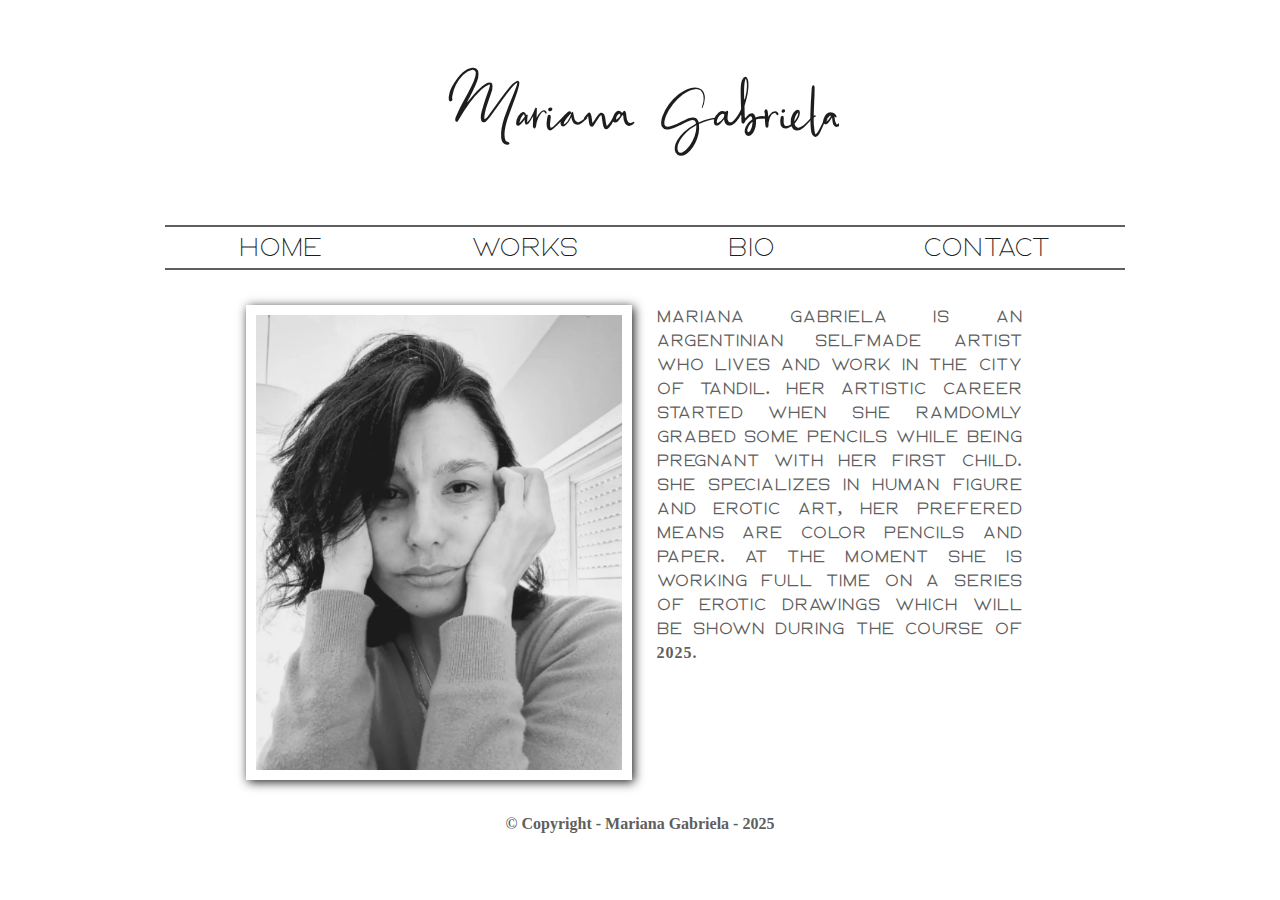
==== bio.html @ d97a7ef5 "Creates all sections except for works" ====
<!DOCTYPE html>
<html lang="en">
<head>
    <meta charset="UTF-8">
    <meta name="viewport" content="width=device-width, initial-scale=1.0">
    <title>Mariana Gabriela</title>
    <link rel="stylesheet" href="style.css">
</head>
<body>
    <header class="header">
        <div class="title">Mariana Gabriela</div>
    </header>
    <main class="main">
        <div class="nav-bar">
            <div class="link-container">
                <a class="link" href="index.html">HOME</a>
                <a class="link" href="works.html">WORKS</a>
                <a class="link" href="bio.html">BIO</a>
                <a class="link" href="contact.html">CONTACT</a>
            </div>
        </div>
        <div class="presentation">
           <div class="bio-pic">
				<img class="marian-pic" src="./Captura desde 2024-12-09 12-30-14.png">
		   </div>
		   <div class="biography">
				Mariana Gabriela is an Argentinian selfmade artist who lives and work in the city of Tandil.
				Her artistic career started when she ramdomly grabed some pencils while being pregnant with her first child.
				She specializes in human figure and erotic art, her prefered means are color pencils and paper.
				At the moment she is working full time on a series of erotic drawings which will be shown during the course of 2025.
		   </div>
        </div>
    </main>
    <footer class="footer">
        <div class="copyright-container">
            <h6 class="copyright">© Copyright - Mariana Gabriela - 2025</h6>
        </div>
    </footer>
</body>
</html>
---- style.css ----
@font-face {
    font-family: amsterdam;
    src: url(./amsterdam_3/Amsterdam.ttf);
  }

@font-face {
    font-family: ablation;
    src: url(./Ablation-Font/Ablation_PersonalUse.otf);
}  
*{
    margin: 0;
    padding: 0;
    overflow-x: hidden;
    /*border: 1px solid red;*/
}

.header{
    display: flex;
    justify-content: center;
    height: 20vh;
    padding: 20px;
    overflow: hidden;
}

.title{
    height: auto;
    font-size: 10vw;
    font-family: amsterdam, cursive;
    color: #1d1d1d;
    align-self: center;
}

.nav-bar{
    height: 45px;
    width: 100vw;
    padding: 5px;
    display: flex;
    justify-content: center;
}

.link-container{
    height: 90%;
    width: 75%;
    display: flex;
    justify-content: space-around;
    align-self: center;
    border-top: #5f5f5f 2px solid;
    border-bottom: #5f5f5f 2px solid;
}

.link{
    text-decoration: none;
    color:#1d1d1d;
    font-size: 2vw;
    align-self: center;
    font-family: ablation;
}

.link:hover{
    color: #5f5f5f;
    cursor: pointer;
}

.presentation{
    display: flex;
    justify-content: center;
    padding: 30px;
    height: 70%;
}

.img-presentation{
    box-shadow: #1d1d1d 2px 2px 10px;
    width: 50%;
    height: auto;
}

.footer{
    display: flex;
    justify-content: center;
    width: 100vw;
   
}

.copyright-container{
    width: 75%;
    display: flex;
    justify-content: center;
    height: 25px;
    padding: 5px;
    /*border-top: 1px #5f5f5f solid;*/
}

.copyright{
    font-size: 1vw;
    color:#5f5f5f;
}


  /*bio style*/
  
  .bio-pic{
	  height: 70%;
	  width: 30%;
	  padding: 10px;
	  box-shadow: #1d1d1d 2px 2px 10px;
	  display: flex;
	  justify-content: center;
	  
  }
  
  .marian-pic{
	  width: auto;
	  height: auto;
  }
  
  .biography{
	  height: 90%;
	  width: 30%;
	  /*padding: 5px;*/
	  margin: 0 12px 10px 25px;
	  font-family: ablation; 
	  font-size: 16px;
	  font-weight: 800;
	  letter-spacing: 1px;
	  line-height: 1.5rem;
	  color: #5f5f5f;
	  text-align: justify;
  }
  
  .contact-container{
	  margin-left: 25px;
	  display: flex;
	  flex-direction: column;
	  font-family: ablation;
	  font-weight: 800;
	  font-size: 24px;
	  line-height: 30px;
  }
  
  .icon-container{
	  margin-top: 10px;
  }
  
  .icon{
	  width: 30px;
	  height: auto;
	  margin-right: 10px;
  }
  
  @media only screen and (max-width: 768px) {
    .title{
       font-size: 96px;
    }

    .link{
        font-size: 20px;
    }

    .img-presentation {
        width: 80vw;
	}
	
	.presentation{
		flex-direction: column;
		align-items: center;
	}
	
	.marian-pic{
		width: 90vw;
	}
	
	.biography{
		width: 60vw;
		margin-top: 15px;
	}
  }
  
  .copyright{
	  font-size: 16px;
  }
  
  .contact-container{
	  margin-top: 25px;
	  
  }
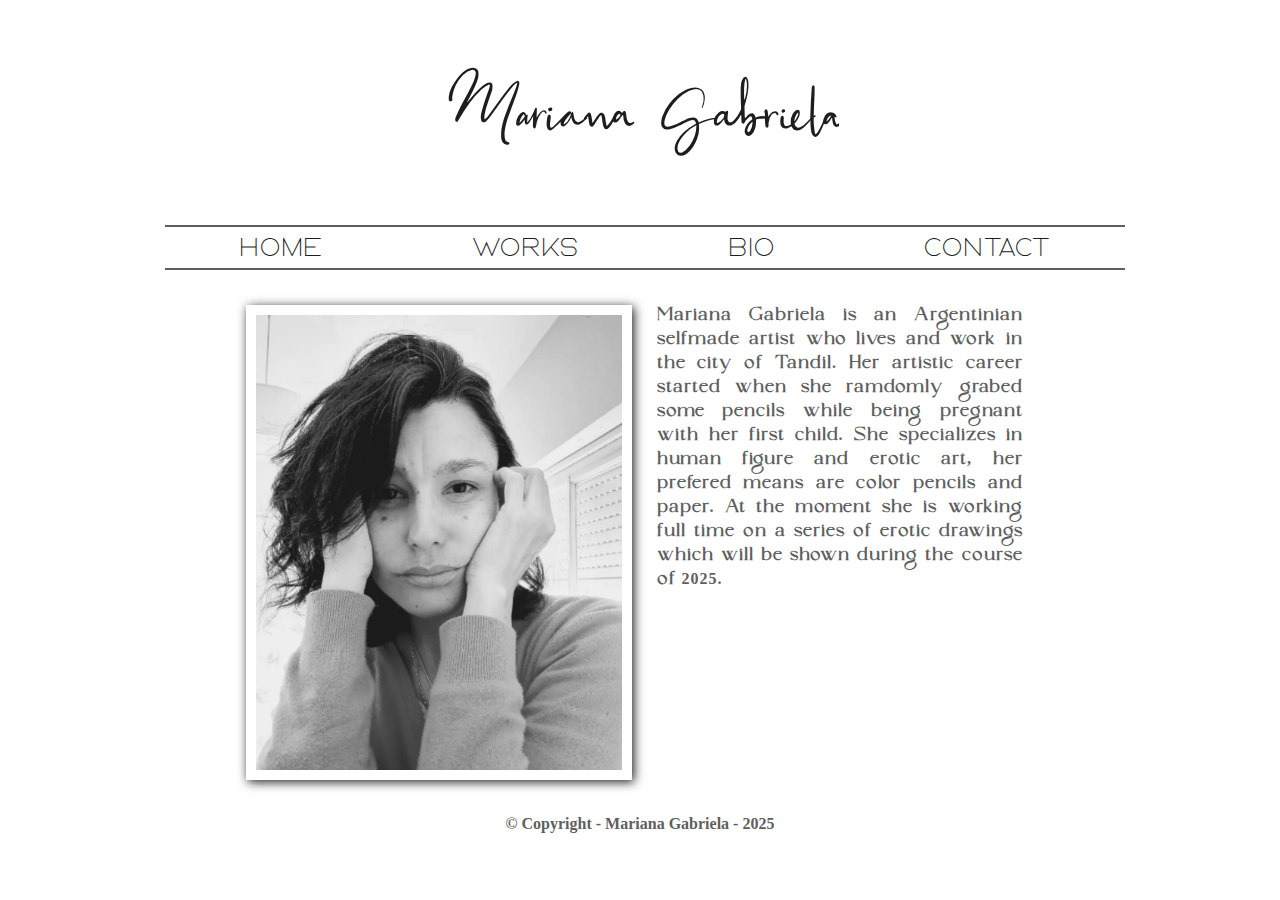
==== commit 4c3f14ca: "Adds fonts to sections" ====
--- a/bio.html
+++ b/bio.html
@@ -16,7 +16,7 @@
                 <a class="link" href="index.html">HOME</a>
                 <a class="link" href="works.html">WORKS</a>
                 <a class="link" href="bio.html">BIO</a>
-                <a class="link" href="contact.html">CONTACT</a>
+                <a class="link" href="contacts.html">CONTACT</a>
             </div>
         </div>
         <div class="presentation">
--- a/style.css
+++ b/style.css
@@ -6,7 +6,19 @@
 @font-face {
     font-family: ablation;
     src: url(./Ablation-Font/Ablation_PersonalUse.otf);
-}  
+}
+
+@font-face {
+    font-family: kugile;
+    src: url(./kugile/Kugile_Demo.ttf);
+}
+
+@font-face {
+    font-family: lato;
+    src: url(./lato/Lato-Regular.ttf);
+}
+
+
 *{
     margin: 0;
     padding: 0;
@@ -87,7 +99,6 @@
     justify-content: center;
     height: 25px;
     padding: 5px;
-    /*border-top: 1px #5f5f5f solid;*/
 }
 
 .copyright{
@@ -118,33 +129,45 @@
 	  width: 30%;
 	  /*padding: 5px;*/
 	  margin: 0 12px 10px 25px;
-	  font-family: ablation; 
+	  font-family: kugile; 
 	  font-size: 16px;
 	  font-weight: 800;
 	  letter-spacing: 1px;
 	  line-height: 1.5rem;
 	  color: #5f5f5f;
 	  text-align: justify;
+      overflow: hidden;
   }
   
   .contact-container{
-	  margin-left: 25px;
-	  display: flex;
+      margin-left: 25px;
+      /*padding: 50px;*/
+      padding-left: 0;
+      display: flex;
 	  flex-direction: column;
-	  font-family: ablation;
-	  font-weight: 800;
-	  font-size: 24px;
-	  line-height: 30px;
-  }
-  
+      justify-content: flex-end;
+	  font-family: kugile;
+	  overflow:  hidden;
+	  font-size: 16px;
+	  line-height: 18px;
+      letter-spacing: 1.5px;
+      
+  }
+
+  .address{
+    overflow: hidden;
+  }
+   
   .icon-container{
-	  margin-top: 10px;
+	  margin-top: 15px;
+      overflow: hidden;
   }
   
   .icon{
-	  width: 30px;
+	  width: 20px;
 	  height: auto;
 	  margin-right: 10px;
+      overflow: hidden;
   }
   
   @media only screen and (max-width: 768px) {
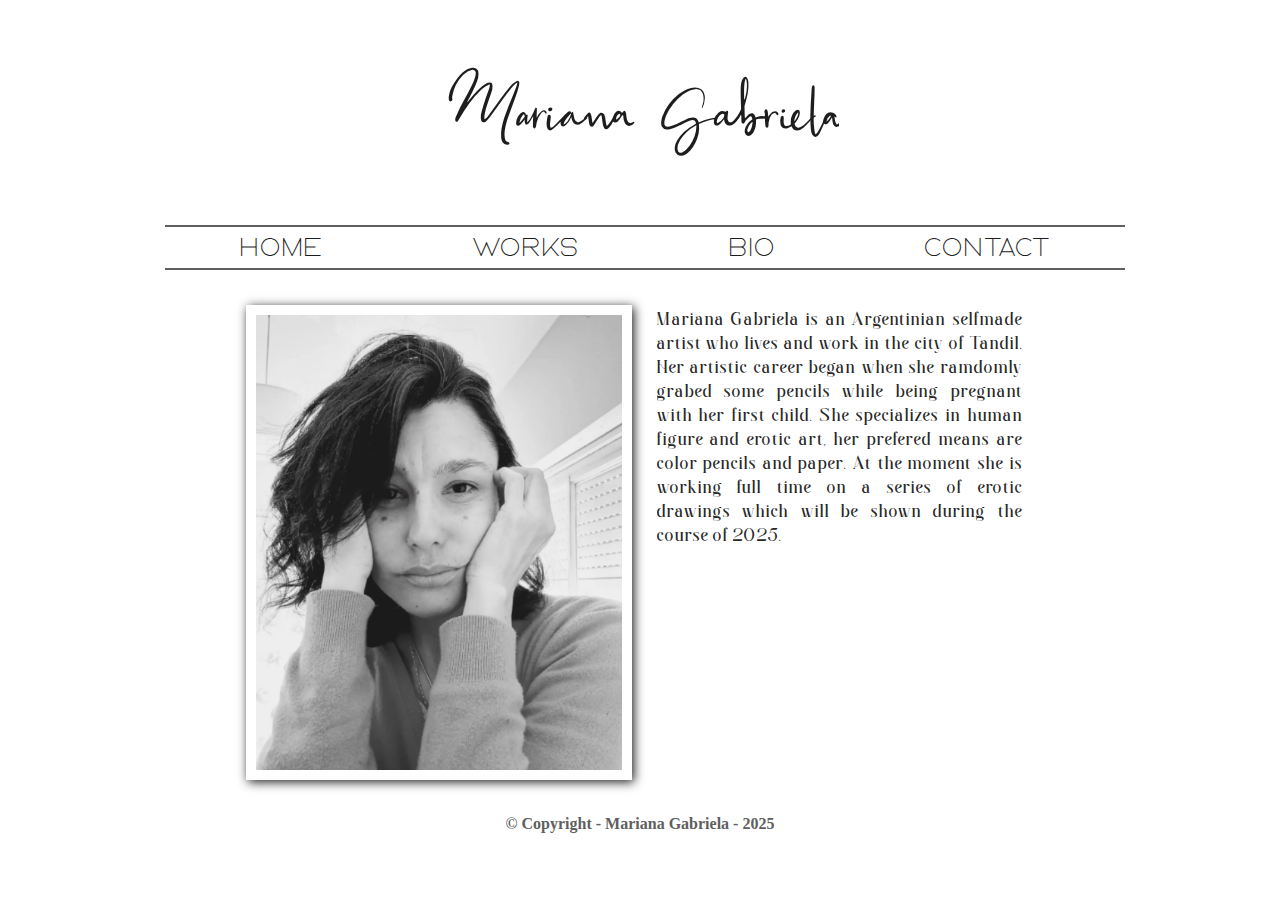
==== commit b8175694: "Change in bio and contact font" ====
--- a/bio.html
+++ b/bio.html
@@ -25,7 +25,7 @@
 		   </div>
 		   <div class="biography">
 				Mariana Gabriela is an Argentinian selfmade artist who lives and work in the city of Tandil.
-				Her artistic career started when she ramdomly grabed some pencils while being pregnant with her first child.
+				Her artistic career began when she ramdomly grabed some pencils while being pregnant with her first child.
 				She specializes in human figure and erotic art, her prefered means are color pencils and paper.
 				At the moment she is working full time on a series of erotic drawings which will be shown during the course of 2025.
 		   </div>
--- a/style.css
+++ b/style.css
@@ -9,8 +9,8 @@
 }
 
 @font-face {
-    font-family: kugile;
-    src: url(./kugile/Kugile_Demo.ttf);
+    font-family: ritus;
+    src: url(./ritus/Ritus-Regular.ttf);
 }
 
 @font-face {
@@ -129,12 +129,12 @@
 	  width: 30%;
 	  /*padding: 5px;*/
 	  margin: 0 12px 10px 25px;
-	  font-family: kugile; 
-	  font-size: 16px;
-	  font-weight: 800;
+	  font-family: ritus; 
+	  font-size: 18px;
+	  font-weight: 100;
 	  letter-spacing: 1px;
 	  line-height: 1.5rem;
-	  color: #5f5f5f;
+	  color: #272727;
 	  text-align: justify;
       overflow: hidden;
   }
@@ -146,11 +146,12 @@
       display: flex;
 	  flex-direction: column;
       justify-content: flex-end;
-	  font-family: kugile;
+	  font-family: 'Times New Roman', Times, serif;
 	  overflow:  hidden;
-	  font-size: 16px;
+	  font-size: 18px;
 	  line-height: 18px;
       letter-spacing: 1.5px;
+      color: #4b4b4b;
       
   }
 
